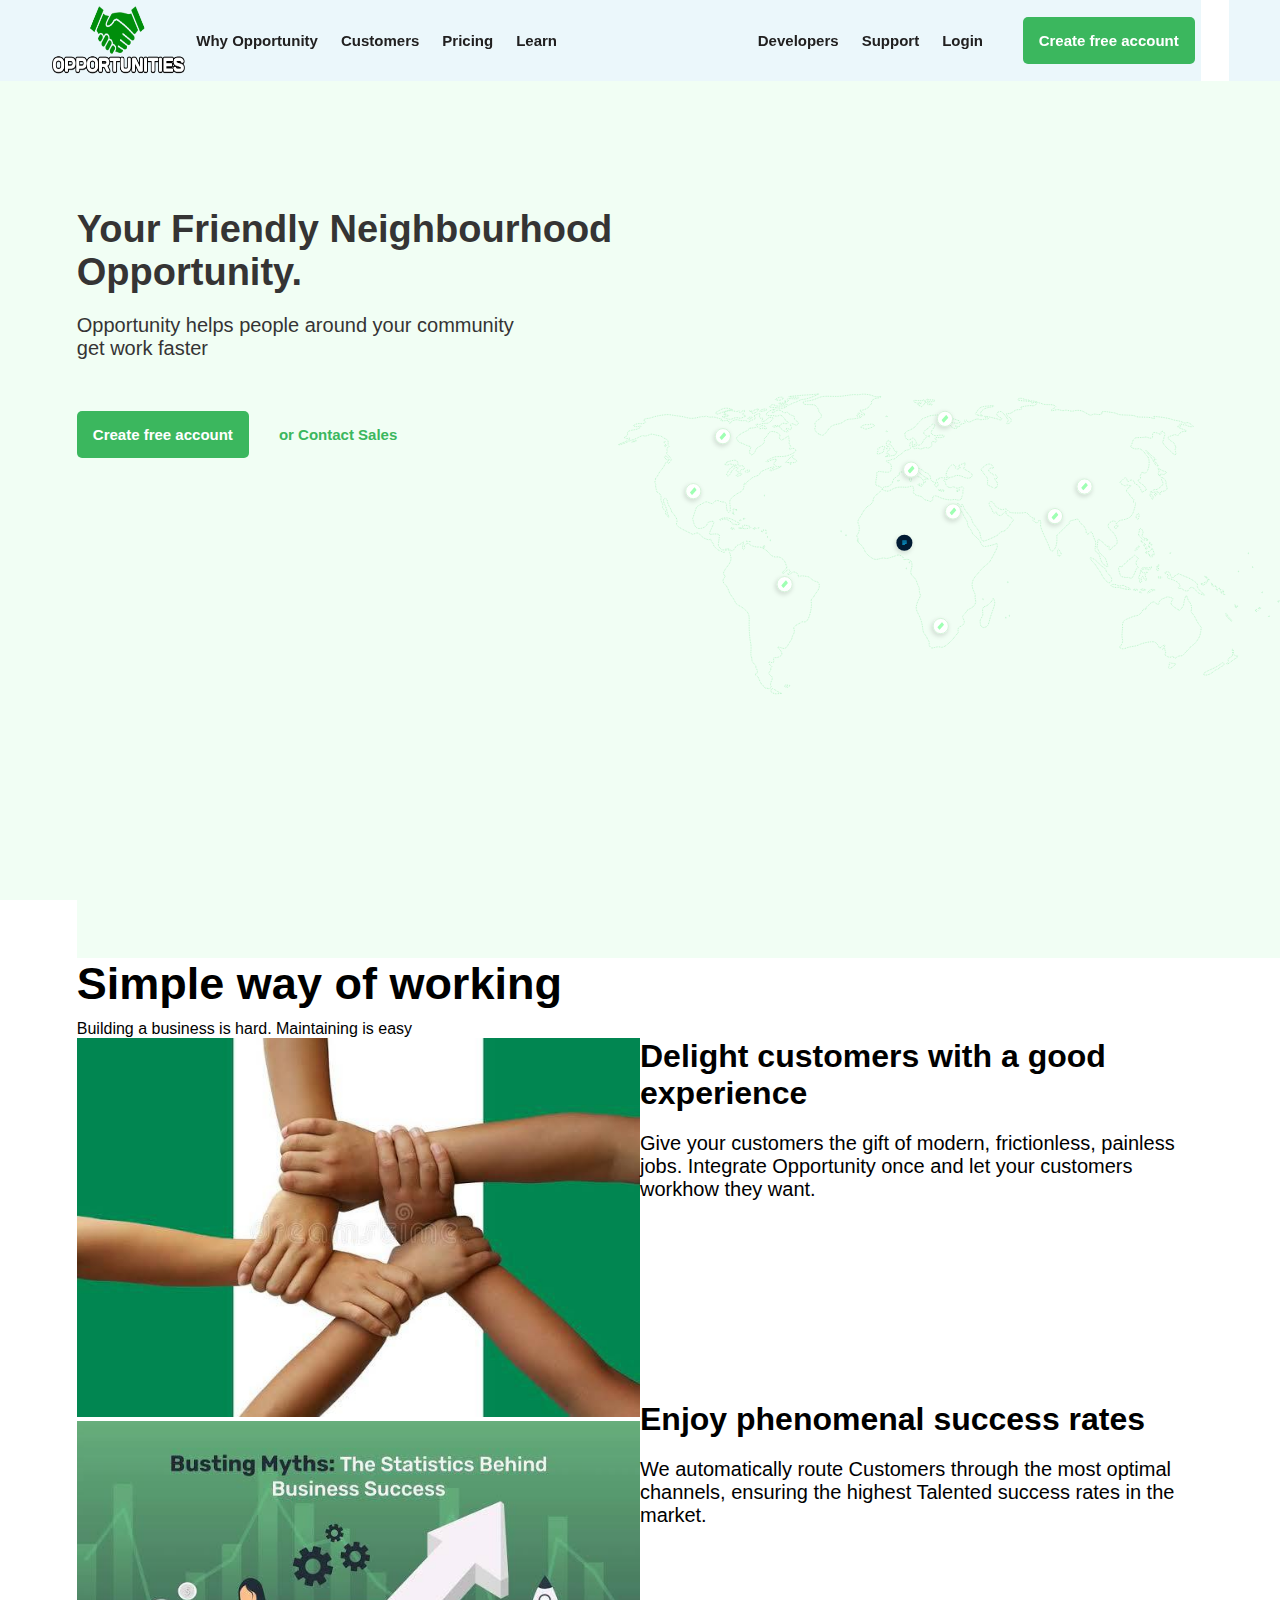
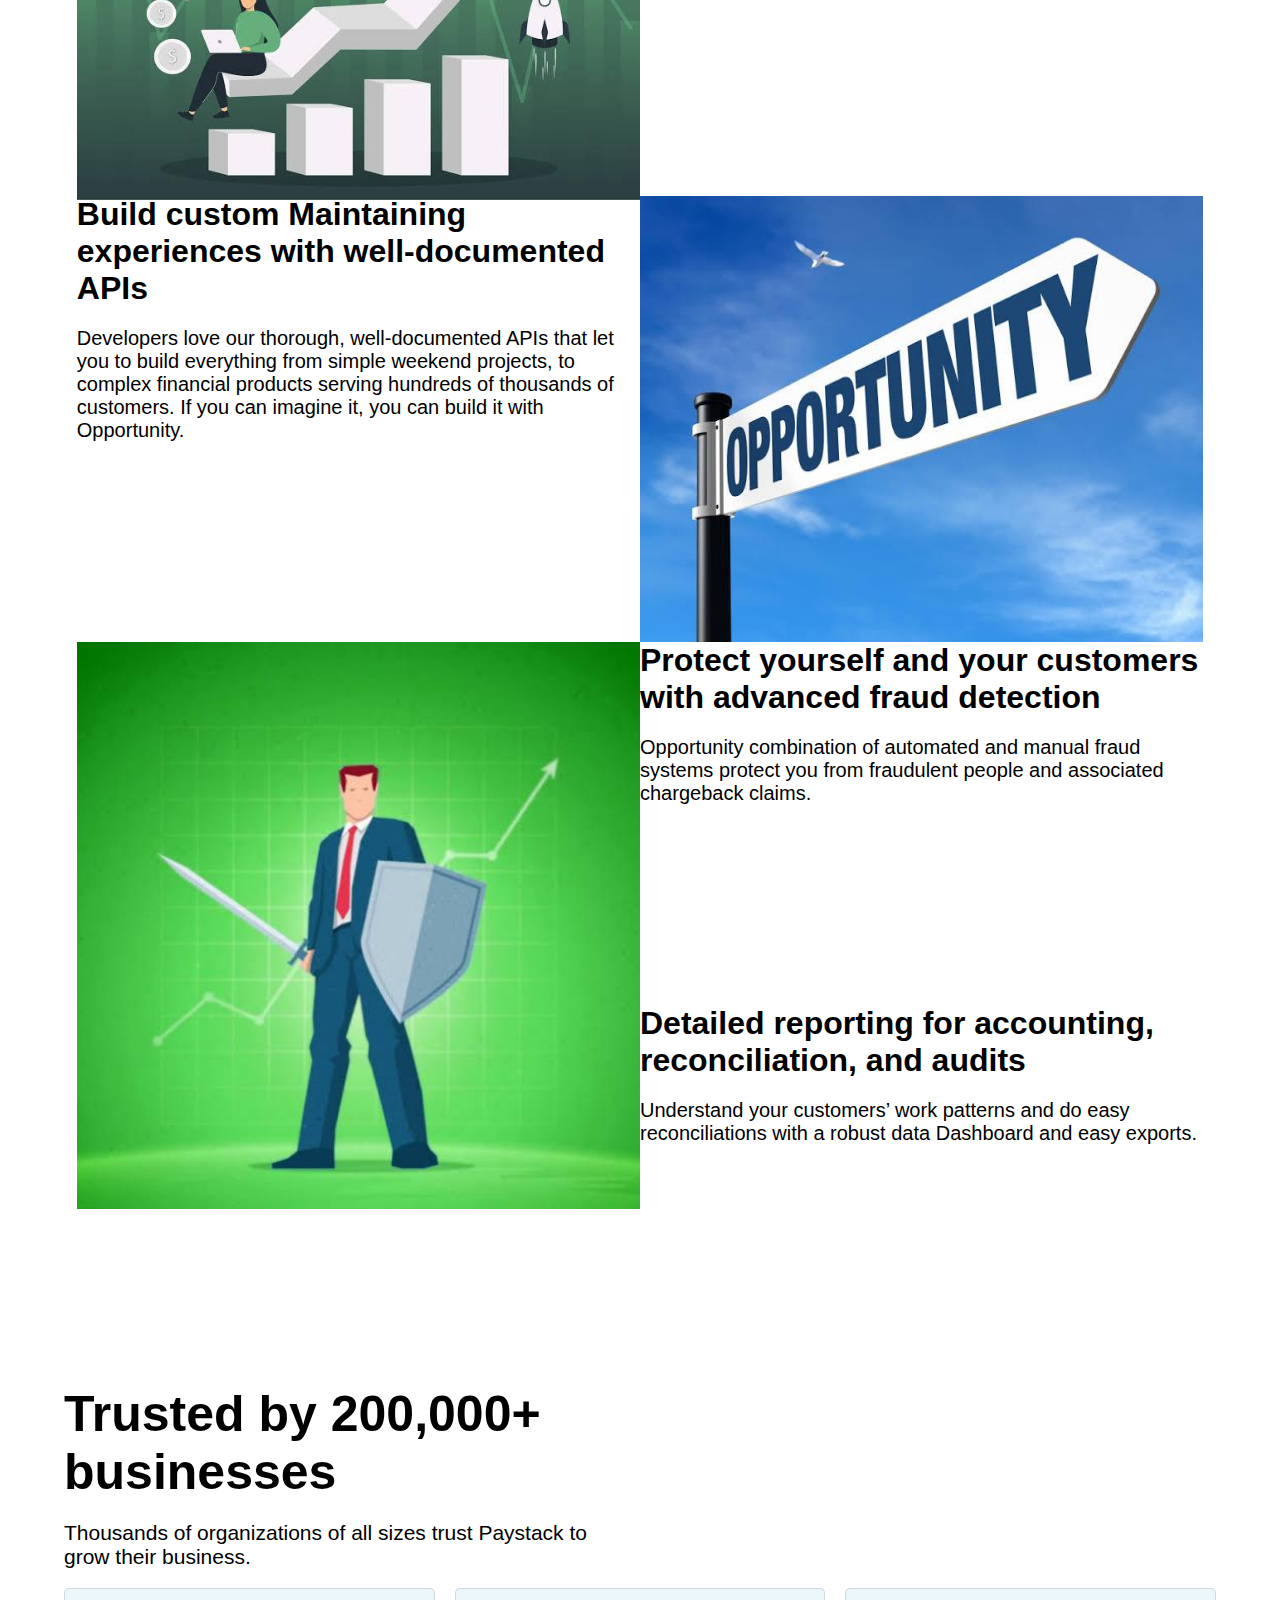
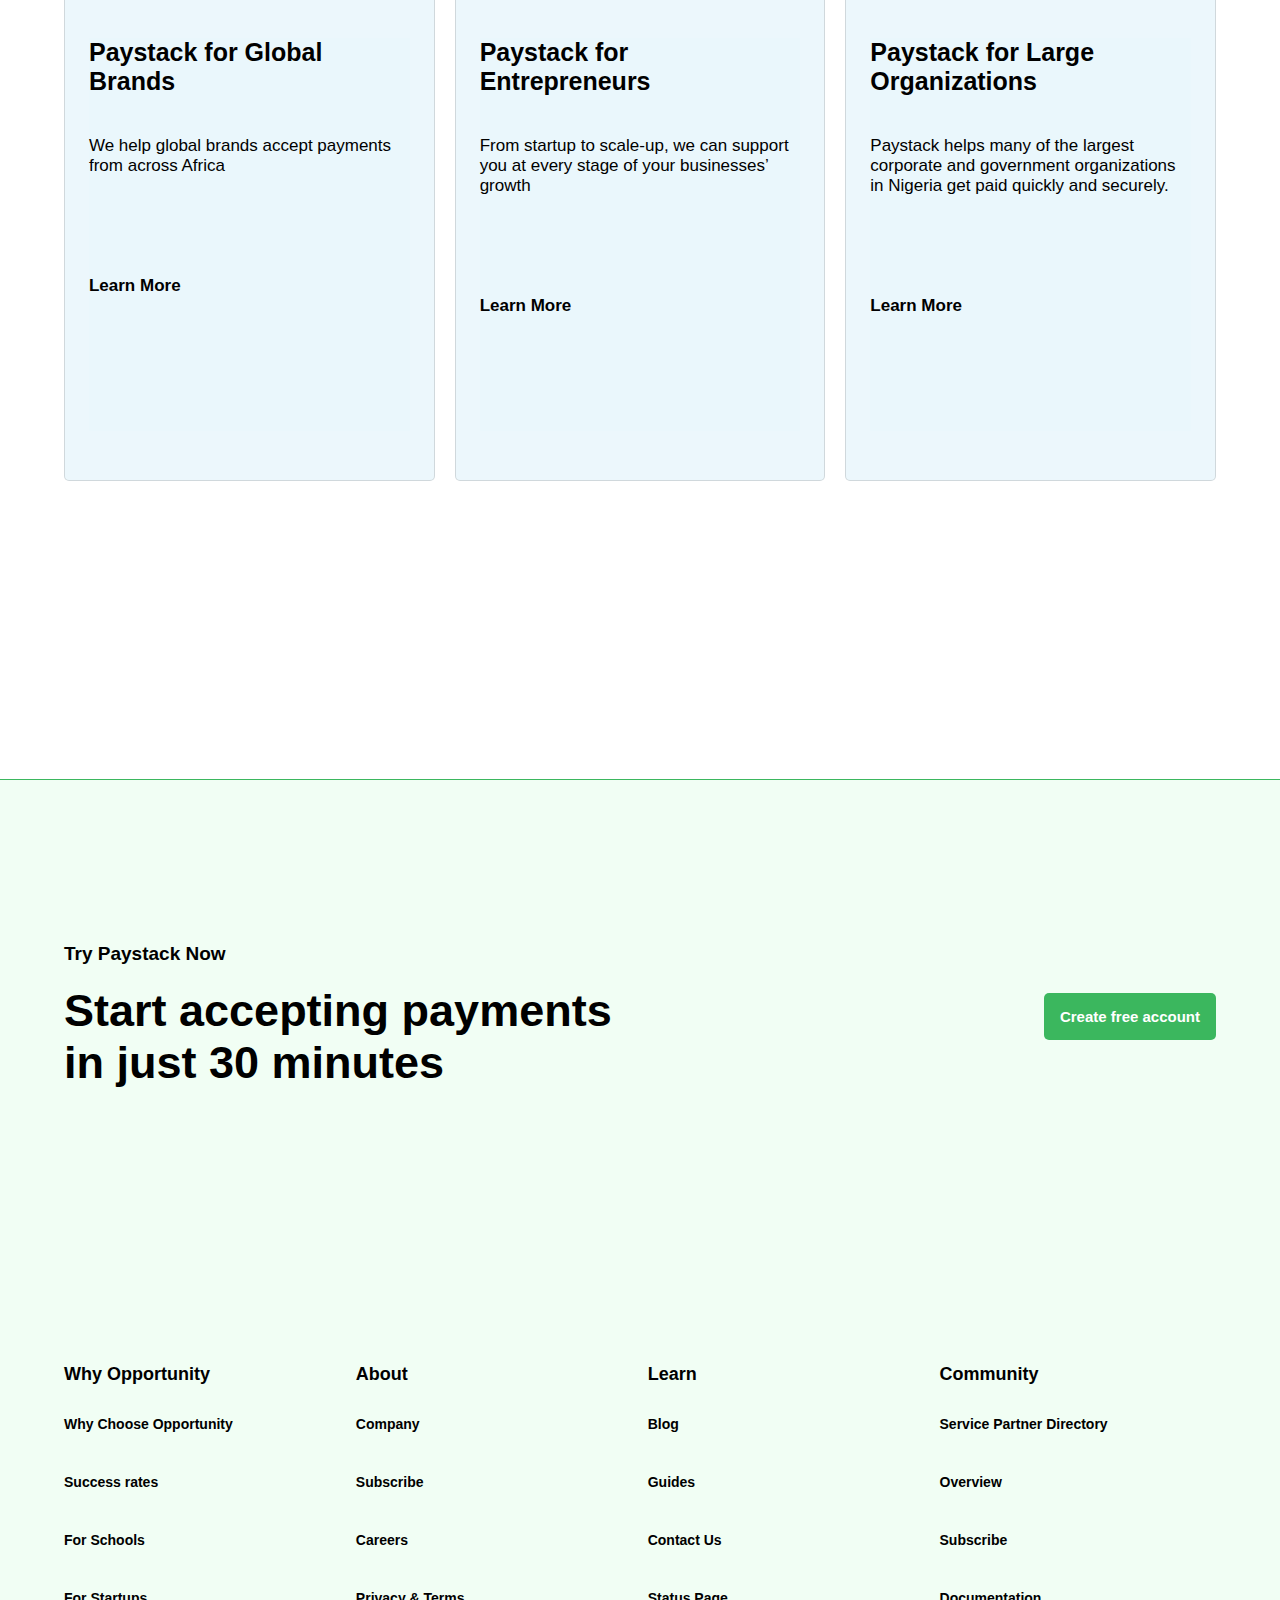
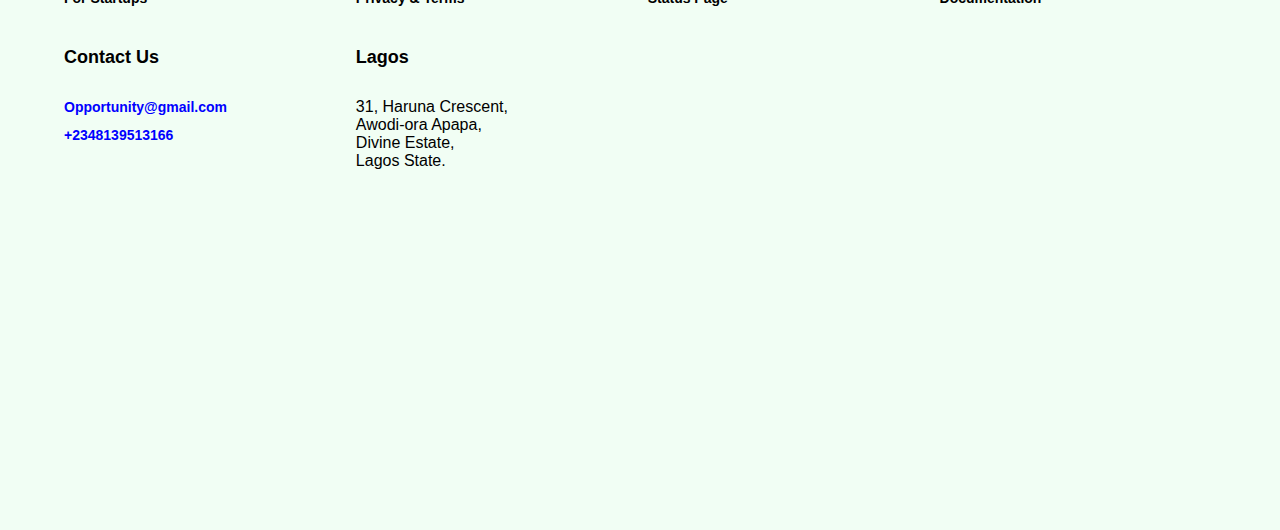
==== Mainpage/index.html @ 06574d7b "oppurtunity  push" ====
<!DOCTYPE html>
<html lang="en">
<head>
    <link rel="stylesheet" href="./index.css">
    <meta charset="UTF-8">
    <meta name="viewport" content="width=device-width, initial-scale=1.0">
    <title>Main</title>
</head>
<body>
    <main class="Main">
        <header class="Header DropDown">
            <div class="Head-wrapper">
                <div class="Part1">
                    <div class="Logo"><img src="../FirstPhasePresentation/login/asset/logo.png" height="100%" width="100%" alt="Opportunity"></div>
                    <div class="First">
                        <a href="">Why Opportunity</a>
                        <a href="../Customers/index.html">Customers</a>
                        <a href="">Pricing</a>
                        <a href="">Learn</a>
                    </div>
                </div>
                <div class="Part2">
                    <div class="Second">
                        <a href="">Developers</a>
                        <a href="../FirstPhasePresentation/Support/index.html">Support</a>
                        <a href="../FirstPhasePresentation/login/index.html">Login</a>
                    </div>
                        <a class="Account" href="../FirstPhasePresentation/Sign up/indext.html">
                            <button class="But">Create free account</button>
                        </a>
                    <div class="Flag"><img src="" alt=""></div>
                </div>
            </div>
        </header>
        <section class="Section">
            <div class="Section-wrapper">
                <div class="Hold">
                    <div class="Big SlideInLeft">
                        <div class="Big-text">Your Friendly Neighbourhood Opportunity.</div>
                        <div class="Small-text">Opportunity helps people around your community<br/> get work faster</div>
                        <div class="Two-button">
                            <a class="Account" href="../FirstPhasePresentation/Sign up/indext.html">
                                <button class="But">Create free account</button>
                            </a>
                            <a class="Contact" href="">or Contact Sales</a>
                        </div>
                    </div>
                <div class="Map"><img src="../asset/download.svg" height="120%" width="100%"></div>
                </div>
            </div>
        </section>
        <div class="After">
            <div class="After-wrapper">
                <div class="Simple">
                    <div class="Sample">Simple way of working</div>
                    <div class="Build">Building a business is hard. Maintaining is easy</div>
                </div>
                <div class="Cla">
                    <div class="Page1"><img src="../asset/goal.jpg" height="50%" width="100%" alt=""><img src="../asset/success.jpg" height="50%" width="100%" alt=""></div>
                    <div class="Page2">
                        <div class="Delight">Delight customers with a good experience</div>
                        <div class="Give">Give your customers the gift of modern, frictionless, painless jobs. Integrate Opportunity once and let your customers workhow they want.</div>
                        <div class="Enjoy">Enjoy phenomenal success rates</div>
                        <div class="We">We automatically route Customers through the most optimal channels, ensuring the highest Talented success rates in the market.</div>
                    </div>
                </div>
                <div class="Claa">
                    <div class="Page3">
                        <div class="Build1">Build custom Maintaining experiences with well-documented APIs</div>
                        <div class="Develop">Developers love our thorough, well-documented APIs that let you to build everything from simple weekend projects, to complex financial products serving hundreds of thousands of customers. If you can imagine it, you can build it with Opportunity.</div>
                    </div>
                    <div class="Page4"><img src="../asset/opp2.jpg" height="100%" width="100%" alt=""></div>
                </div>
                <div class="Claaa">
                    <div class="Page5"><img src="../asset/fraud.jpg" height="100%" width="100%" alt=""></div>
                    <div class="Page6">
                        <div class="Delight">Protect yourself and your customers with advanced fraud detection</div>
                        <div class="Give">Opportunity combination of automated and manual fraud systems protect you from fraudulent people and associated chargeback claims.</div>
                        <div class="Enjoy">Detailed reporting for accounting, reconciliation, and audits</div>
                        <div class="We">Understand your customers’ work patterns and do easy reconciliations with a robust data Dashboard and easy exports.</div>
                    </div>
                </div>
            </div>
        </div>
        <div class="Another">
            <div class="Another-wrapper">
                <div class="Trusted">Trusted by 200,000+<br /> businesses</div>
                <div class="Thousand">Thousands of organizations of all sizes trust Paystack to<br /> grow their business.</div>
                <div class="Card-holder">
                    <div class="Card">
                        <div class="Card-wrapper">
                            <div class="Global">Paystack for
                                Global Brands</div>
                            <div class="Text">We help global brands accept payments from across Africa</div>
                            <a href="">Learn More</a>
                        </div>
                    </div>
                    <div class="Card">
                        <div class="Card-wrapper"> <div class="Global">Paystack for
                            Entrepreneurs</div>
                        <div class="Text">From startup to scale-up, we can support you at every stage of your businesses’ growth</div>
                        <a href="">Learn More</a></div>
                    </div>
                    <div class="Card">
                        <div class="Card-wrapper"> <div class="Global">Paystack for
                            Large Organizations</div>
                        <div class="Text">Paystack helps many of the largest corporate and government organizations in Nigeria get paid quickly and securely.</div>
                        <a href="">Learn More</a></div>
                    </div>
                </div>
            </div>
        </div>
        <footer class="Footer">
            <div class="Footer-wrapper">
                <div class="Start">
                    <div class="Okay">
                        <div class="Try">Try Paystack Now</div>
                        <div class="accept">Start accepting payments in just 30 minutes</div>
                    </div>
                    <a class="Account" href="../FirstPhasePresentation/Sign up/indext.html">
                        <button class="But">Create free account</button>
                    </a>
                </div>
                <div class="End">
                    <div class="Daddy">
                        <div class="Mommy">
                            <p>Why Opportunity</p>
                            <div class="Dd">
                                <a class="For" href="">Why Choose Opportunity</a>
                            </div>
                           <div class="Dd">
                            <a class="For" href="">Success rates</a>
                           </div>
                            <div class="Dd">
                                <a class="For" href="">For Schools</a>
                            </div>
                            <div class="Dd">
                                <a class="For" href="">For Startups</a>
                            </div>
                            <p>Contact Us</p>
                            <div class="DD"><a class="For" href="">Opportunity@gmail.com</a></div>
                            <div class="DD"><a href="">+2348139513166</a></div>
                        </div>
                        <div class="Mommy">
                            <p>About</p>
                           <div class="Dd"> 
                            <a class="For" href="">Company</a>
                           </div>
                            <div class="Dd">
                                <a class="For" href="">Subscribe</a>
                            </div>
                            <div class="Dd">
                                <a class="For" href="">Careers</a>
                            </div>
                            <div class="Dd">
                                <a class="For" href="">Privacy & Terms</a>
                            </div>
                            <p>Lagos</p>
                            <div class="Dd">31, Haruna Crescent,<br />Awodi-ora Apapa,<br />Divine Estate,<br />Lagos State.</a></div>
                        </div>
                        <div class="Mommy">
                            <p>Learn</p>
                           <div class="Dd">
                            <a class="For" href="">Blog</a>
                           </div>
                            <div class="Dd">
                                <a class="For" href="">Guides</a>
                            </div>
                            <div class="Dd">
                                <a class="For" href="">Contact Us</a>
                            </div>
                           <div class="Dd">
                            <a class="For" href="">Status Page</a>
                           </div>
                        </div>
                        <div class="Mommy">
                            <p>Community</p>
                            <div class="Dd">
                                <a class="For" href="">Service Partner Directory</a>
                            </div>
                            <div class="Dd">
                                <a class="For" href="">Overview</a>
                            </div>
                            <div class="Dd">
                                <a class="For" href="">Subscribe</a>
                            </div>
                            <div class="Dd">
                                <a class="For" href="">Documentation</a>
                            </div>
                        </div>
                    </div>
                </div>
            </div>
        </footer>
    </main>
</body>
</html>
---- Mainpage/index.css ----
*{
    margin: 0;
    padding: 0;
}

.Main{
    height: 100vh;
    width: 100%;
    background-color: rgb(241,254,244);
    font-family: Arial, Helvetica, sans-serif;
}

/* HEAD */


@keyframes DropDown {
    from{
        transform: translateY(-200px);
    }
    to{
        transform: translateY(0);
    }
}

.DropDown{
    animation-name: DropDown;
    animation-duration: 3s;
    animation-timing-function: ease-in-out;
    animation-delay: 0s;
}

.Header{
    height: 9%;
    width: 100%;
    background-color: rgba(234, 246, 252, 0.893);
    display: flex;
    justify-content: center;
    font-family: Arial, Helvetica, sans-serif;
    position: fixed;
}

.Head-wrapper{
    height: 100%;
    width: 92%;
    /* background-color: orange; */
    display: flex;
    align-items: center;
    justify-content: space-between;
}

.Part1{
    height: 100%;
    width: 44%;
    /* background-color: silver; */
    display: flex;
    justify-content: space-between;
    align-items: center;

}

.Logo{
    height: 100%;
    width: 26%;
    /* background-color: black; */
}

.First{
    height: 100%;
    width: 72%;
    /* background-color: brown; */
    display: flex;
    align-items: center;
    /* justify-content: center; */
    gap: 23px;
    font-weight: 550;
   
    a{
        color: rgb(33, 32, 32);
        font-size: 15px;
        text-decoration: none;
        
    }

    a:hover{
        color: rgb(90, 125, 240);
        transition-duration: 350ms;
        transition-delay: 150ms;
    }
}

.Part2{
    height: 100%;
    width: 40%;
    /* background-color: aqua; */
    display: flex;
    align-items: center;
    justify-content: space-between;
}

.Second{
    height: 100%;
    width: 55%;
    /* background-color: chocolate; */
    display: flex;
    align-items: center;
    gap: 23px;
    font-weight: 550;
    
    a{
        color: rgb(33, 32, 32);
        font-size: 15px;
        text-decoration: none;
        
    }

    a:hover{
        color: rgb(90, 125, 240);
        transition-duration: 350ms;
        transition-delay: 150ms;
    }
}

.Accont{
    text-decoration: none;
    color: white;
}

.But{
    padding: 15px 16px;
    border: none;
    border-radius: 5px;
    font-size: 15px;
    font-weight: bold;
    color: white;
    background-color: rgb(59,183,94);
}

.But:hover{
    transform: translateY(-1px);
    background-color: rgb(9, 156, 9);
    transition: all 400ms;
}

.Flag{
    height: 100%;
    width: 6%;
    background-color: white;
    display: flex;
    align-items: center;
    justify-content: center;
}

/* HEAD ENDING */


/* BODY */

@keyframes slideInLeft {
    from{
        transform: translateX(-700px);
    }
    to{
        transform: translateX(0);
    }
}

.SlideInLeft{
    animation-name: slideInLeft;
    animation-duration: 3s;
    animation-timing-function: ease-in-out;
    animation-delay: 0s;
}


.Section{
    height: 100%;
    width: 100%;
    padding-top: 4.5%;
    font-family: Arial, Helvetica, sans-serif;
    display: flex;
    align-items: center;
    justify-content: flex-end;
}

.Section-wrapper{
    height: 100vh;
    width: 94%;
    background-color: rgb(241,254,244);
}

.Hold{
    height: 90%;
    width: 100%;
    display: flex;
    
}

.Big{
    height: 85%;
    width: 45%;
    background-color: rgb(241,254,244);
}

.Big-text{
    font-size: 38px;
    color: rgb(53, 52, 52);
    margin-top: 150px;
    font-weight: bolder;
}

.Small-text{
    font-size: 20px;
    color: rgb(53, 52, 52);
    font-weight: 400;
    margin-top: 20px;
}

.Two-button{
    height: 50px;
    width: 100%;
    display: flex;
    align-items: center;
    /* background-color: gold; */
    gap: 30px;
    margin-top: 50px;
}

.Contact{
    color: rgb(59,183,94);
    font-weight: 600;
    font-size: 15px;
    text-decoration: none;
}

.Map{
    width: 55%;
    height: 100%;
    background-color: rgb(241,254,244);
}

.After{
    width: 100%;
    /* background-color: orange; */
    display: flex;
    justify-content: center;
    align-items: center;
    font-family: Arial, Helvetica, sans-serif;
}

.After-wrapper{
    width: 88%;
    /* background-color: red; */
}

.Simple{
    height: 20%;
    width: 100%;
    /* background-color: blue; */
}

.Sample{
    font-size: 45px;
    font-weight: 700;
    padding-bottom: 10px;
}

.Cla{
    width: 100%;
    display: flex;
    justify-content: space-between;
    /* align-items: center; */
}

.Page1{
    width: 50%;
    /* background-color: red; */
}

.Page2{
    width: 50%;
    /* background-color: green; */
}

.Delight{
    font-size: xx-large;
    font-weight: bold;
    margin-bottom: 20px;
}

.Give{
    font-size: 20px;
    font-weight: 500;
    margin-bottom: 200px;
}

.Enjoy{
    font-size: xx-large;
    font-weight: bold;
    margin-bottom: 20px;
}

.We{
    font-size: 20px;
    font-weight: 500;
}

.Claa{
    width: 100%;
    /* background-color: brown; */
    display: flex;
    justify-content: space-between;
}

.Page3{
    width: 50%;
    /* background-color: green; */
}

.Page4{
    width: 50%;
    /* background-color: aqua; */
}

.Build1{
    font-size: xx-large;
    font-weight: bold;
    margin-bottom: 20px;
}

.Develop{
    font-size: 20px;
    font-weight: 500;
    margin-bottom: 200px;
}

.Claaa{
    width: 100%;
    /* background-color: chartreuse; */
    display: flex;
    justify-content: space-between;
}

.Page5{
    width: 50%;
}

.Page6{
    width: 50%;
    /* background-color: green; */
}

.Another{
    height: 130%;
    width: 100%;
    background-color: white;
    display: flex;
    justify-content: center;
    align-items: center;
}

.Another-wrapper{
    width: 90%;
    height: 70%;
    background-color: white;
}

.Trusted{
    font-size: 50px;
    font-weight: bold;
    padding-bottom: 20px;
}

.Thousand{
    font-size: 21px;
    font-weight: 500;
    padding-bottom: 20px;
}

.Card-holder{
    height: 60%;
    width: 100%;
    /* background-color: darkcyan; */
    display: flex;
    justify-content: space-between;
    align-items: center;
}

.Card{
    height: 100%;
    width: 32%;
    background-color: rgba(234, 246, 252, 0.893);
    border: 0.1px solid rgba(128, 128, 128, 0.261);
    border-radius: 5px;
    display: flex;
    justify-content: center;
    align-items: center;    
}

.Card:hover{
    box-shadow: rgba(197, 196, 196, 0.359) 1px 1px 1px 1px;
    transition: all 400ms;
}

.Card-wrapper{
    height: 80%;
    width: 87%;
    background-color: rgba(234, 246, 252, 0.893);
}

.Global{
    font-size: 25px;
    font-weight: 900;
    padding-bottom: 40px;
}

.Text{
    font-size: 17px;
    font-weight: 5  00;
    padding-bottom: 100px;
}

.Card-wrapper>a{
    text-decoration: none;
    color: black;
    font-size: 17px;
    font-weight: 600;
}

.Card-wrapper>a:hover{
    color:  rgb(59,183,94);
    transition: all 400ms;
}


/* BODY ENDING */


/* FOOTER */

.Footer{
    height: 150%;
    width: 100%;
    background-color: rgb(241,254,244);
    display: flex;
    justify-content: center;
    align-items: center;
    border-top: 1px solid rgb(59,183,94);
}

.Footer-wrapper{
    width: 90%;
    height: 100%;
    background-color: rgb(241,254,244);
}

.Start{
    height: 35%;
    width: 100%;
    background-color: rgb(241,254,244);
    display: flex;
    justify-content: space-between;
    align-items: center;
}

.Okay{
    width: 50%;
}

.Try{
    font-size: 19px;
    font-weight: 600;
    padding-bottom: 20px;
}

.accept{
    font-size: 45px;
    font-weight: bold;
}

.End{
    height: 55%;
    width: 100%;
    background-color: rgb(241,254,244);
}

.Daddy{
    height: 100%;
    width: 100%;
    background-color: rgb(241,254,244);
    display: flex;
    justify-content: space-between;
    align-items: center;
}

.Mommy{
    height: 70%;
    width: 24%;
    background-color: rgb(241,254,244);
    display: flex;
    flex-direction: column;
}

p{
    font-size: 18px;
    font-weight: 800;
    padding-bottom: 30px;
}

.Dd{
    margin-bottom: 40px;
}

.Dd>a{
    text-decoration: none;
    color: black;
    font-size: 14px;
    font-weight: 600;
}

.Dd>a:hover{
    color: blue;
    font-weight: 600;
    transition: all 400ms;
}

.For{
    padding-bottom: 30px;
}

.DD{
    padding-bottom: 10px;
}

.DD>a{
    text-decoration: none;
    color: blue;
    font-size: 14px;
    font-weight: 600;
}

.DD>a:hover{
    color: rgb(3, 3, 180);
}
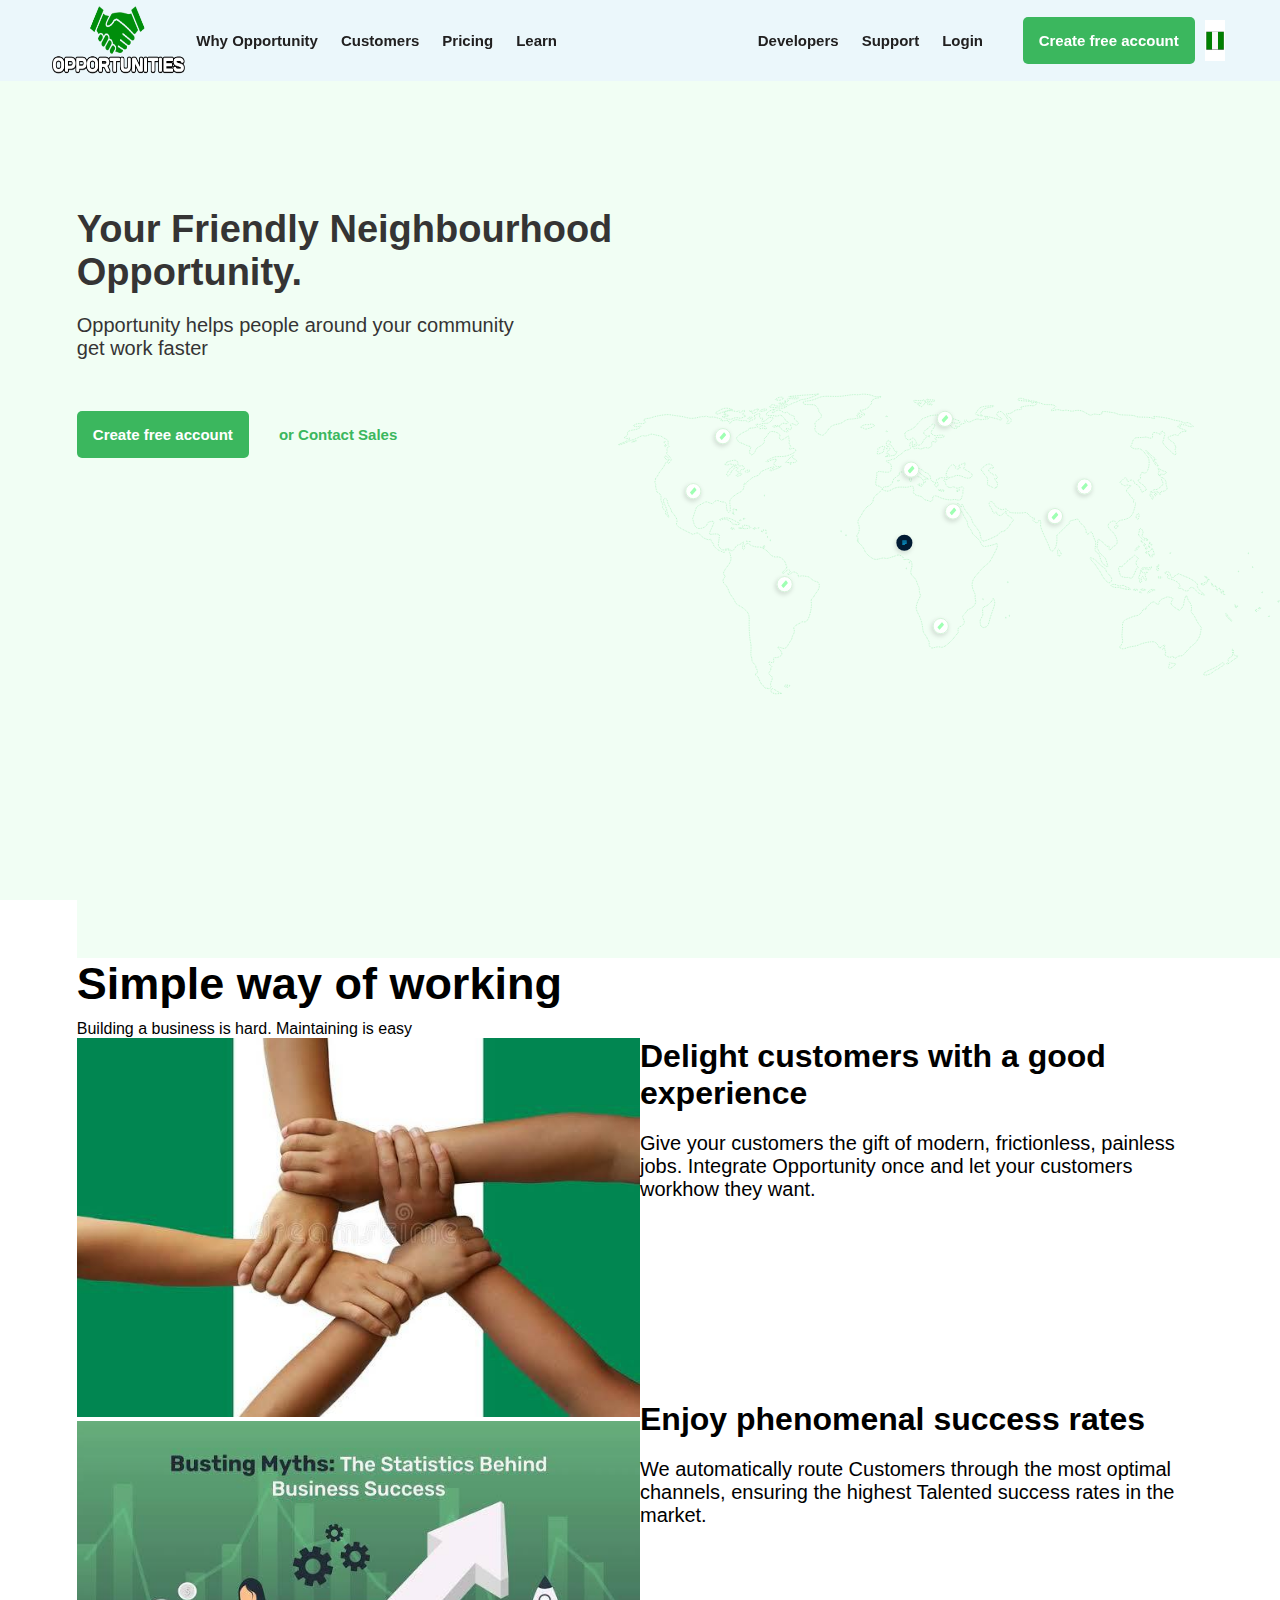
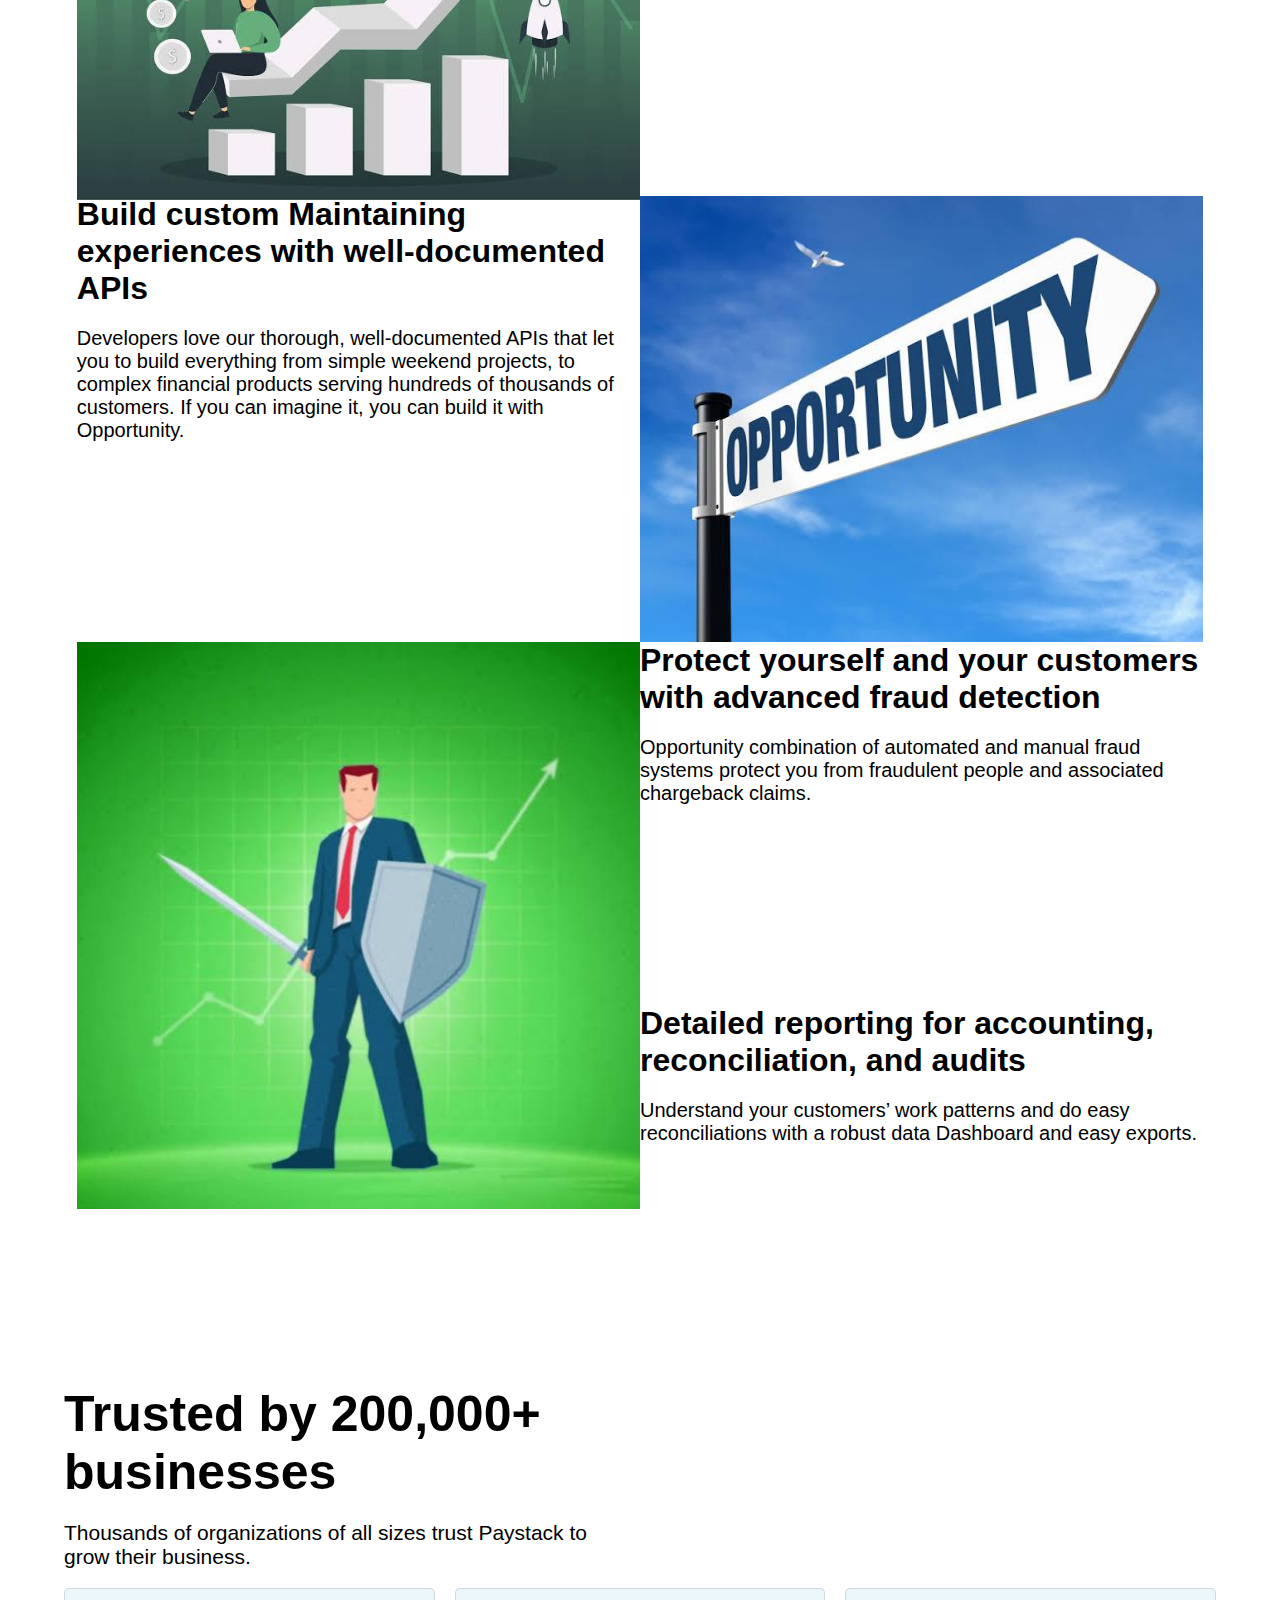
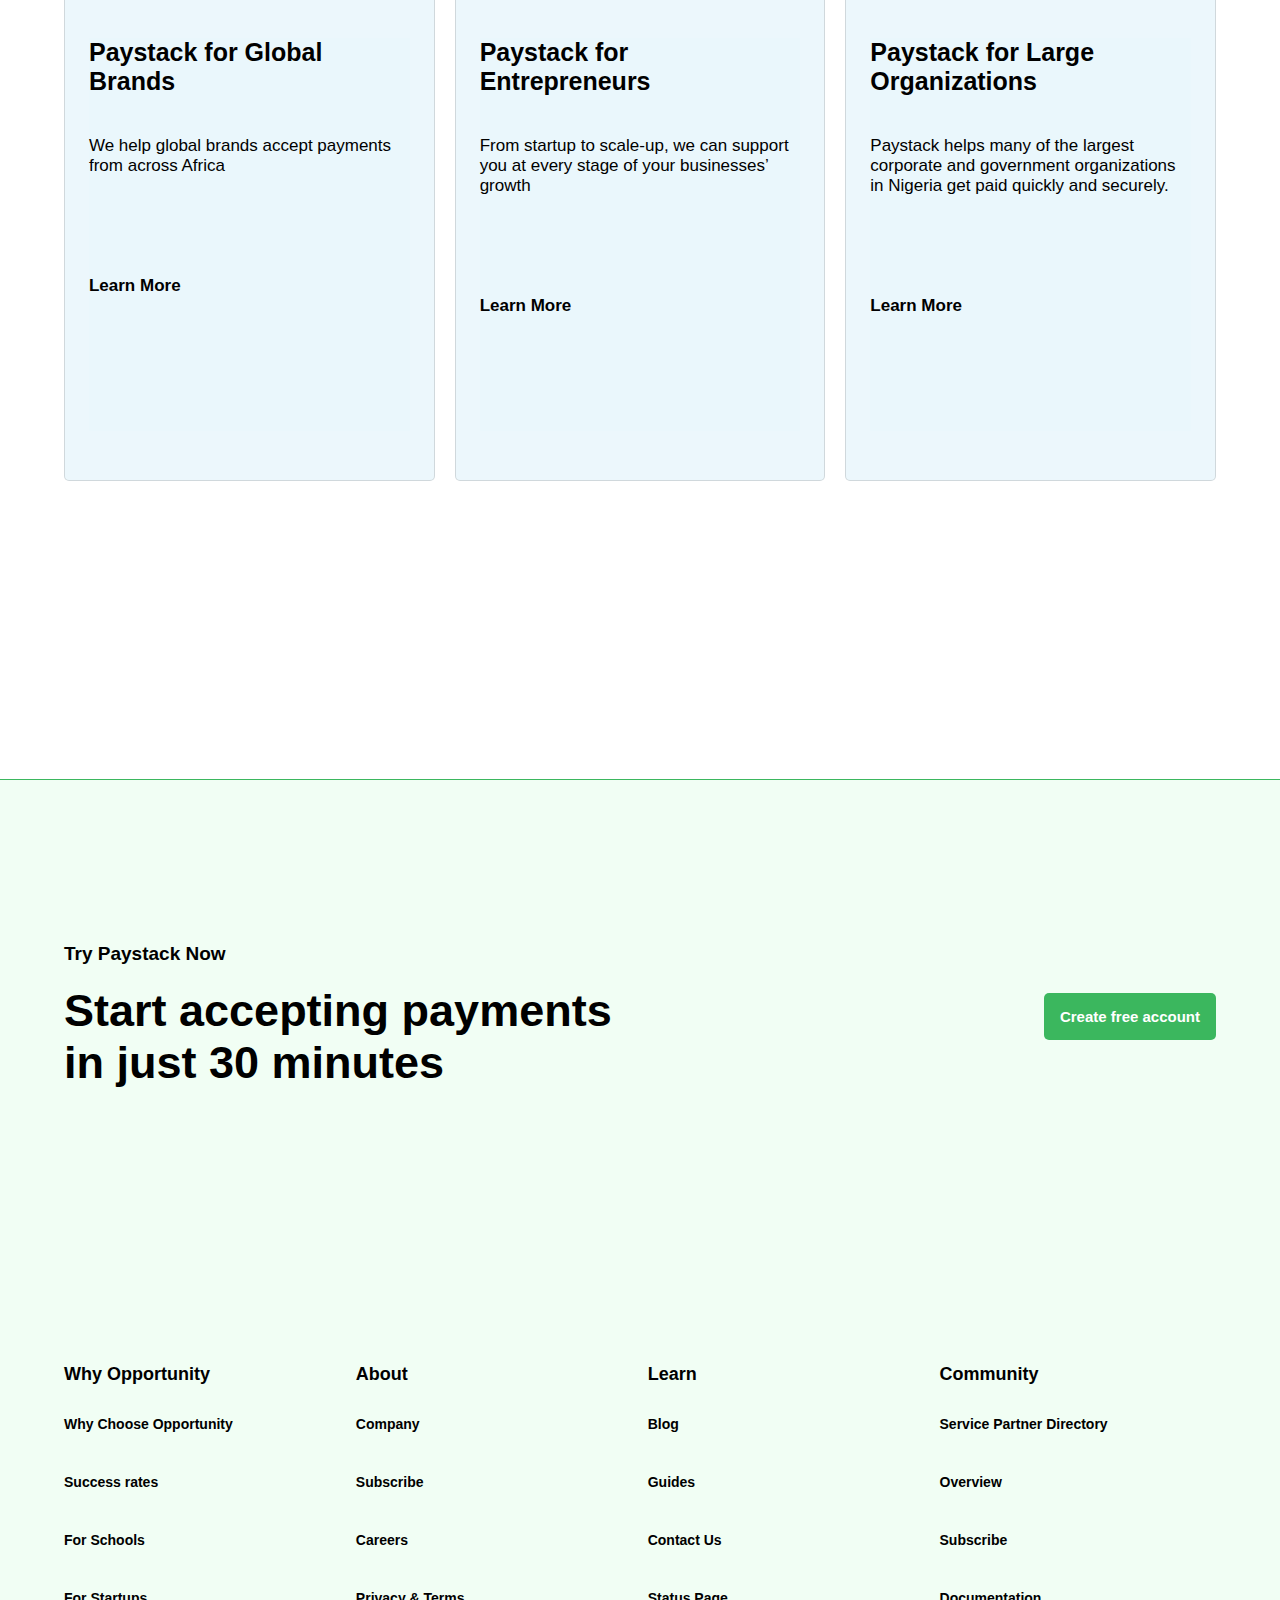
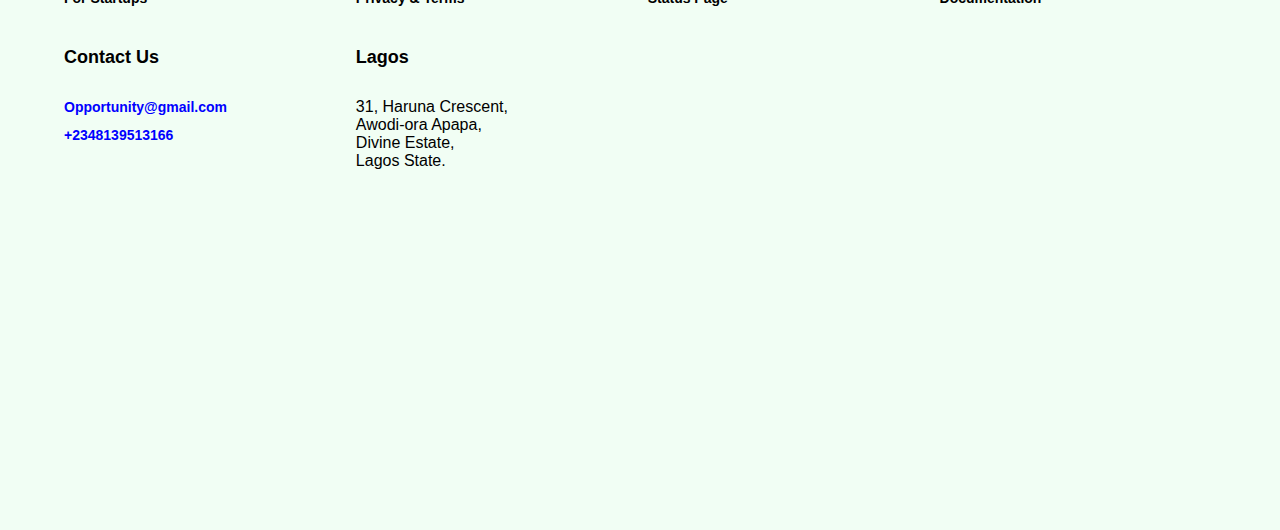
==== commit fe19deaa: "oppurtunity  2push" ====
--- a/Mainpage/index.html
+++ b/Mainpage/index.html
@@ -5,6 +5,7 @@
     <meta charset="UTF-8">
     <meta name="viewport" content="width=device-width, initial-scale=1.0">
     <title>Main</title>
+    <link rel="shortcut icon" href="../asset/icon.png" type="k-icon">
 </head>
 <body>
     <main class="Main">
@@ -28,7 +29,7 @@
                         <a class="Account" href="../FirstPhasePresentation/Sign up/indext.html">
                             <button class="But">Create free account</button>
                         </a>
-                    <div class="Flag"><img src="" alt=""></div>
+                    <div class="Flag"><img src="../asset/IMG_9556.PNG" height="50%" width="70%" alt=""></div>
                 </div>
             </div>
         </header>
@@ -132,7 +133,7 @@
                             <a class="For" href="">Success rates</a>
                            </div>
                             <div class="Dd">
-                                <a class="For" href="">For Schools</a>
+                                <a class="For" href="https://www.google.com/maps/dir/6.4490586,3.3524775/Morit+International+school,+Opposite+4+Iyalode+St,+LGA,+Ajegunle,+Lagos/@6.4501699,3.3493056,15z/data=!3m1!4b1!4m9!4m8!1m1!4e1!1m5!1m1!1s0x103b8bc42ac633bb:0x52212a0be0f66929!2m2!1d3.3504935!2d6.4555587?entry=ttu&g_ep=EgoyMDI0MDgyMS4wIKXMDSoASAFQAw%3D%3D">For Schools</a>
                             </div>
                             <div class="Dd">
                                 <a class="For" href="">For Startups</a>
@@ -161,13 +162,13 @@
                         <div class="Mommy">
                             <p>Learn</p>
                            <div class="Dd">
-                            <a class="For" href="">Blog</a>
+                            <a class="For" href="https://blogs.worldbank.org/en/home">Blog</a>
                            </div>
                             <div class="Dd">
                                 <a class="For" href="">Guides</a>
                             </div>
                             <div class="Dd">
-                                <a class="For" href="">Contact Us</a>
+                                <a class="For" href="../FirstPhasePresentation/Support/index.html">Contact Us</a>
                             </div>
                            <div class="Dd">
                             <a class="For" href="">Status Page</a>
--- a/Mainpage/index.css
+++ b/Mainpage/index.css
@@ -144,7 +144,7 @@
 .Flag{
     height: 100%;
     width: 6%;
-    background-color: white;
+    /* background-color: white; */
     display: flex;
     align-items: center;
     justify-content: center;
